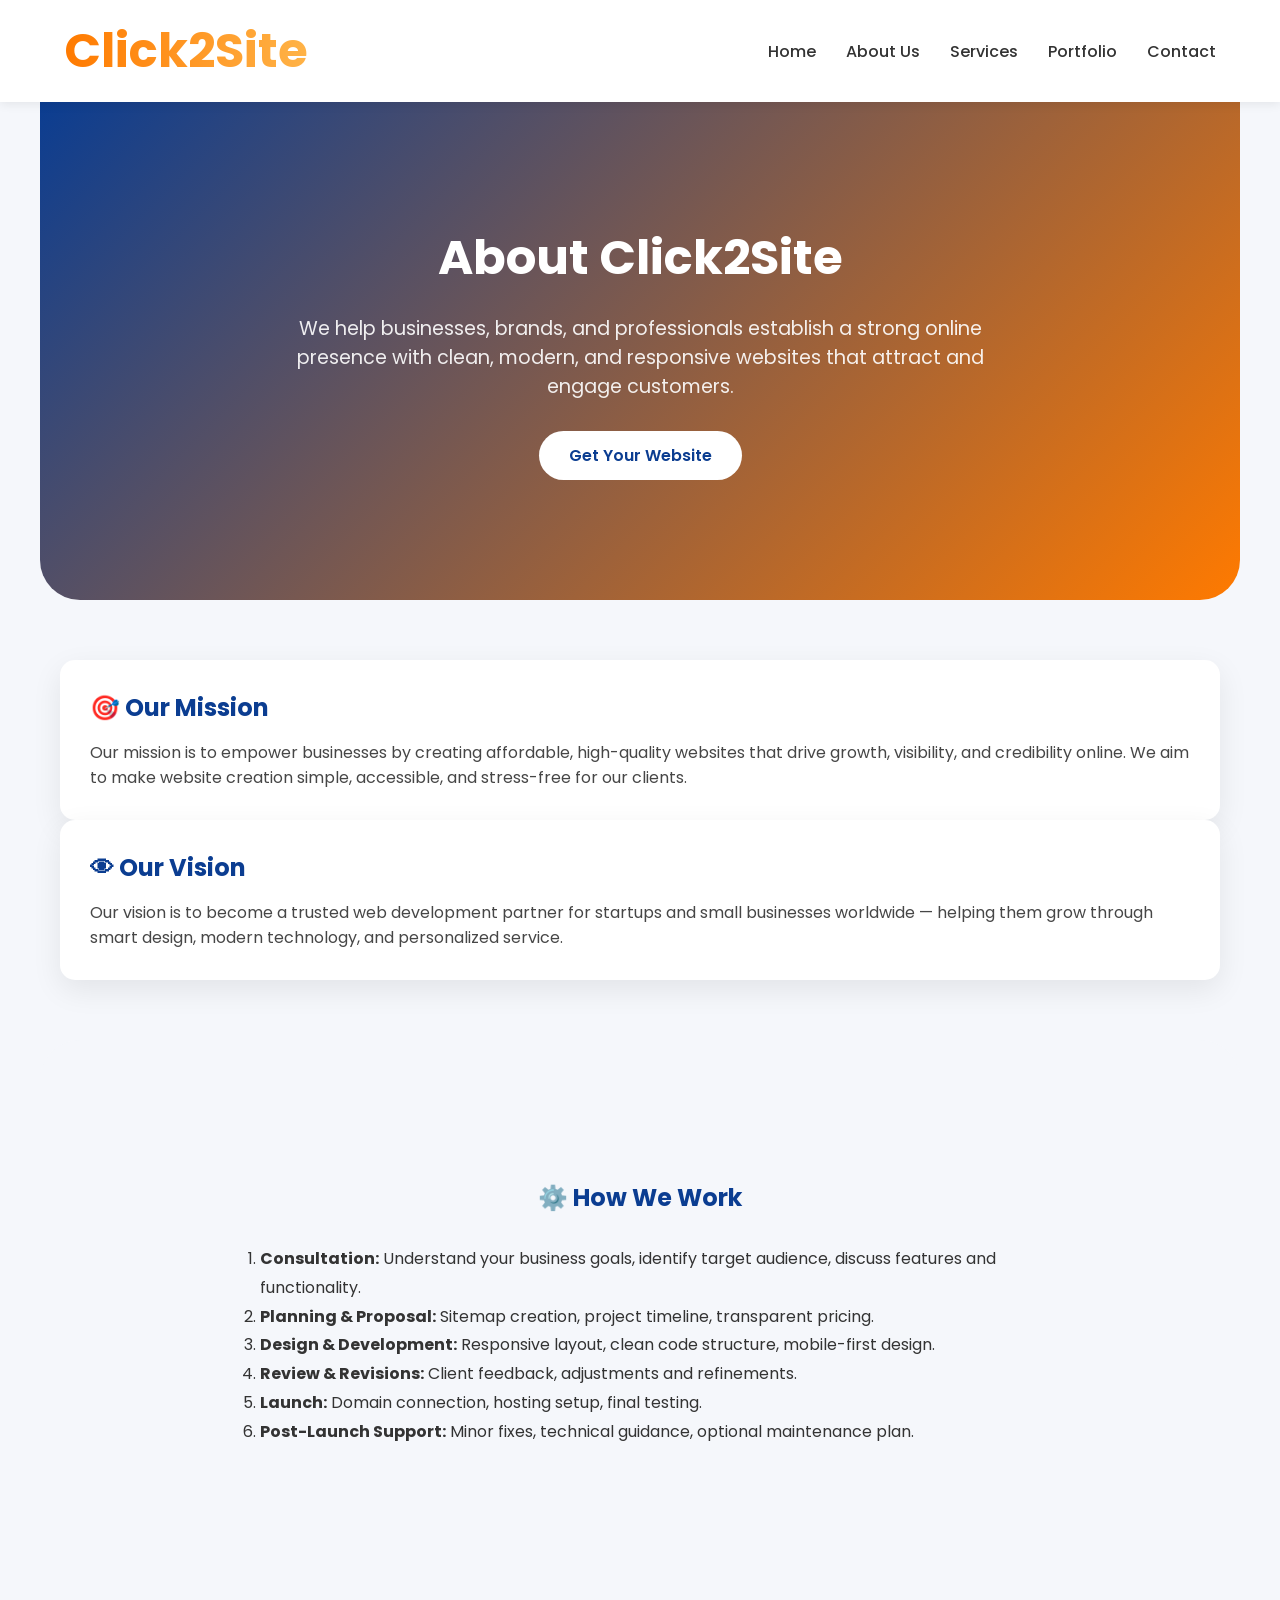
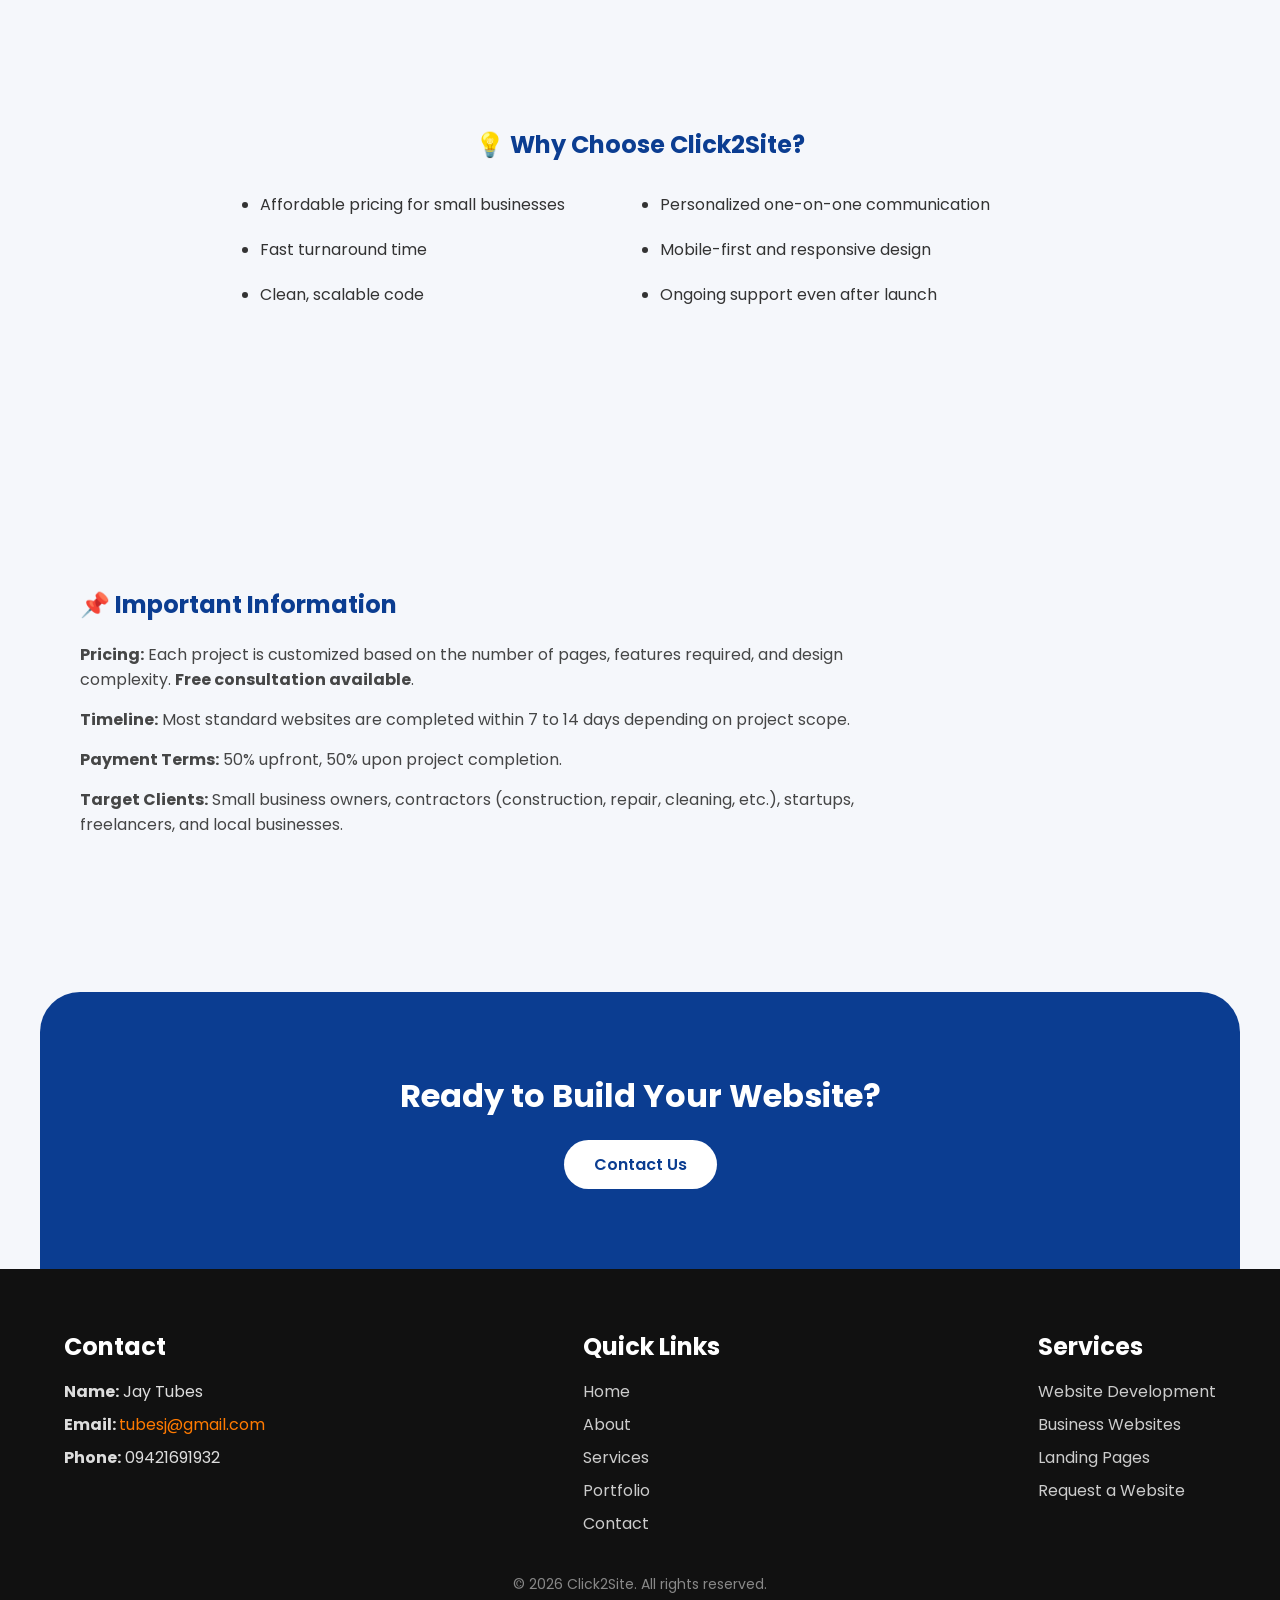
==== about.html @ c692c17a "Add files via upload" ====
<!DOCTYPE html>
<html lang="en">
<head>
    <meta charset="UTF-8">
    <meta name="viewport" content="width=device-width, initial-scale=1.0">
    <title>Click2Site - About Us</title>
    <link rel="stylesheet" href="style.css">
    <link href="https://fonts.googleapis.com/css2?family=Poppins:wght@300;400;500;600;700&display=swap" rel="stylesheet">
</head>
<body>
    <!-- Header -->
    <header class="header">
        <div class="header-container">
            <div class="logo">
                <span class="animated-logo">Click2Site</span>
            </div>
            <nav class="menu">
                <a href="index.html">Home</a>
                <a href="about.html">About Us</a>
                <a href="services.html">Services</a>
                <a href="portfolio.html">Portfolio</a>
                <a href="contact.html">Contact</a>
            </nav>
        </div>
    </header>

    <!-- Hero Section -->
   <section class="hero-about">
    <div class="hero-overlay">
        <div class="hero-content">
            <h1>About Click2Site</h1>
            <p>We help businesses, brands, and professionals establish a strong online presence with clean, modern, and responsive websites that attract and engage customers.</p>
            <a href="contact.html" class="btn-hero">Get Your Website</a>
        </div>
    </div>
   </section>

    <!-- Mission & Vision -->
    <section class="mission-vision">
        <div class="container">
            <div class="mission">
                <h2>🎯 Our Mission</h2>
                <p>Our mission is to empower businesses by creating affordable, high-quality websites that drive growth, visibility, and credibility online. We aim to make website creation simple, accessible, and stress-free for our clients.</p>
            </div>
            <div class="vision">
                <h2>👁 Our Vision</h2>
                <p>Our vision is to become a trusted web development partner for startups and small businesses worldwide — helping them grow through smart design, modern technology, and personalized service.</p>
            </div>
        </div>
    </section>

    <!-- Services Offered -->
    

    <!-- How We Work -->
    <section class="how-we-work">
        <div class="container">
            <h2>⚙️ How We Work</h2>
            <ol>
                <li><strong>Consultation:</strong> Understand your business goals, identify target audience, discuss features and functionality.</li>
                <li><strong>Planning & Proposal:</strong> Sitemap creation, project timeline, transparent pricing.</li>
                <li><strong>Design & Development:</strong> Responsive layout, clean code structure, mobile-first design.</li>
                <li><strong>Review & Revisions:</strong> Client feedback, adjustments and refinements.</li>
                <li><strong>Launch:</strong> Domain connection, hosting setup, final testing.</li>
                <li><strong>Post-Launch Support:</strong> Minor fixes, technical guidance, optional maintenance plan.</li>
            </ol>
        </div>
    </section>

    <!-- Why Choose Us -->
    <section class="why-choose-us">
        <div class="container">
            <h2>💡 Why Choose Click2Site?</h2>
            <ul>
                <li>Affordable pricing for small businesses</li>
                <li>Personalized one-on-one communication</li>
                <li>Fast turnaround time</li>
                <li>Mobile-first and responsive design</li>
                <li>Clean, scalable code</li>
                <li>Ongoing support even after launch</li>
            </ul>
        </div>
    </section>

    <!-- Important Info -->
    <section class="important-info">
        <div class="container">
            <h2>📌 Important Information</h2>
            <p><strong>Pricing:</strong> Each project is customized based on the number of pages, features required, and design complexity. <strong>Free consultation available</strong>.</p>
            <p><strong>Timeline:</strong> Most standard websites are completed within 7 to 14 days depending on project scope.</p>
            <p><strong>Payment Terms:</strong> 50% upfront, 50% upon project completion.</p>
            <p><strong>Target Clients:</strong> Small business owners, contractors (construction, repair, cleaning, etc.), startups, freelancers, and local businesses.</p>
        </div>
    </section>

    <!-- Call to Action -->
    <section class="cta">
        <h2>Ready to Build Your Website?</h2>
        <a href="contact.html" class="btn">Contact Us</a>
    </section>

    <!-- Footer -->
    <footer class="footer">
    <div class="footer-container">

        <!-- Contact Info -->
        <div class="contact-info">
            <h2>Contact</h2>
            <p><strong>Name:</strong> Jay Tubes</p>
            <p><strong>Email: </strong><a href="mailto:tubesj@gmail.com">tubesj@gmail.com</a></p>
            <p><strong>Phone:</strong> 09421691932</p>
        </div>

        <!-- Quick Links -->
        <div class="footer-links">
            <h2>Quick Links</h2>
            <a href="index.html">Home</a>
            <a href="about.html">About</a>
            <a href="services.html">Services</a>
            <a href="portfolio.html">Portfolio</a>
            <a href="contact.html">Contact</a>
        </div>

        <!-- Services -->
        <div class="footer-links">
            <h2>Services</h2>
            <a href="services.html">Website Development</a>
            <a href="services.html">Business Websites</a>
            <a href="services.html">Landing Pages</a>
            <a href="contact.html">Request a Website</a>
        </div>

    </div>

    <div class="footer-bottom">
        <p>&copy; 2026 Click2Site. All rights reserved.</p>
    </div>
</footer>
</body>
</html>
---- style.css ----
*{
margin:0;
padding:0;
box-sizing:border-box;
font-family:'Poppins',sans-serif;
}

body{
background:#f5f7fb;
color:#333;
}

/* MAIN WIDTH */
section,
.header-container,
.footer-container{
max-width:1200px;
margin:auto;
}

/* HEADER */
.header{
background:white;
box-shadow:0 2px 10px rgba(0,0,0,0.08);
padding:15px 5%;
position:sticky;
top:0;
z-index:1000;
}

.header-container{
display:flex;
justify-content:space-between;
align-items:center;
}


/* Animated CSS Logo */
.animated-logo {
    font-size: 3rem;
    font-weight: bold;
    background: linear-gradient(90deg, #ff7a00, #ffb347, #0b3d91, #ff7a00);
    background-size: 300%;
    background-clip: text;
    -webkit-text-fill-color: transparent;
    animation: animateLogo 4s linear infinite;
}

@keyframes animateLogo {
    0% {
        background-position: 0%;
    }
    50% {
        background-position: 100%;
    }
    100% {
        background-position: 0%;
    }
}

/* MENU */
.menu{
display:flex;
gap:30px;
}

.menu a{
text-decoration:none;
color:#333;
font-weight:500;
font-size:16px;
transition:0.3s;
}

.menu a:hover{
color:#ff7a00;
}

/* HERO */
.hero{
background:linear-gradient(135deg,#0b3d91,#ff7a00);
color:white;
padding:120px 20px;
text-align:center;
border-radius:0 0 40px 40px;
}

.hero-content{
max-width:750px;
margin:auto;
}

.hero h1{
font-size:3rem;
margin-bottom:20px;
}

.hero p{
font-size:1.2rem;
margin-bottom:30px;
opacity:0.9;
}

/* BUTTON */
.btn{
display:inline-block;
padding:12px 30px;
background:#fff;
color:#0b3d91;
font-weight:600;
border-radius:30px;
text-decoration:none;
transition:0.3s;
}

.btn:hover{
background:#ffb347;
color:white;
}

/* ABOUT */
.about-preview{
text-align:center;
padding:80px 20px;
}

.about-preview h2{
font-size:2.2rem;
margin-bottom:15px;
color:#0b3d91;
}

.about-preview p{
max-width:600px;
margin:auto;
}

/* SERVICES */
.services-preview{
padding:80px 20px;
text-align:center;
}

.services-preview h2{
font-size:2.2rem;
margin-bottom:40px;
color:#0b3d91;
}

/* SERVICE CARDS */
.services-cards{
display:flex;
gap:30px;
justify-content:center;
flex-wrap:wrap;
}

.card{
background:white;
padding:35px;
width:280px;
border-radius:15px;
box-shadow:0 10px 30px rgba(0,0,0,0.08);
transition:0.3s;
}

.card h3{
color:#0b3d91;
margin-bottom:10px;
}

.card:hover{
transform:translateY(-10px);
box-shadow:0 20px 40px rgba(0,0,0,0.15);
}




/* CTA */
.cta{
text-align:center;
padding:80px 20px;
background:#0b3d91;
color:white;
border-radius:40px 40px 0 0;
}

.cta h2{
margin-bottom:20px;
font-size:2rem;
}

/* FOOTER */
.footer{
background:#111;
color:#ddd;
padding:60px 5% 30px;
}

.footer-container{
display:flex;
justify-content:space-between;
flex-wrap:wrap;
gap:40px;
}

.footer h2{
margin-bottom:15px;
color:white;
}

.contact-info p{
margin-bottom:8px;
}

.contact-info a{
color:#ff7a00;
text-decoration:none;
}

.footer-links a{
display:block;
color:#ccc;
margin-bottom:8px;
text-decoration:none;
transition:0.3s;
}

.footer-links a:hover{
color:#ff7a00;
}

.footer-bottom{
text-align:center;
margin-top:30px;
font-size:14px;
color:#888;
}

/* MOBILE */
@media(max-width:768px){

.header-container{
flex-direction:column;
gap:15px;
}

.menu{
flex-direction:column;
align-items:center;
}

.hero h1{
font-size:2.2rem;
}

.services-cards{
flex-direction:column;
align-items:center;
}

.footer-container{
flex-direction:column;
text-align:center;
}

}

/* ABOUT PAGE STYLES */
.hero-about{
    background: linear-gradient(135deg,#0b3d91,#ff7a00);
    color: white;
    padding: 120px 20px;
    text-align: center;
    border-radius: 0 0 40px 40px;
}

.hero-about .hero-content h1{
    font-size: 3rem;
    margin-bottom: 20px;
}

.hero-about .hero-content p{
    font-size: 1.2rem;
    margin-bottom: 30px;
    opacity: 0.9;
}

.hero-about .btn-hero{
    display:inline-block;
    padding: 12px 30px;
    background:#fff;
    color:#0b3d91;
    font-weight:600;
    border-radius:30px;
    text-decoration:none;
    transition:0.3s;
}

.hero-about .btn-hero:hover{
    background:#ffb347;
    color:white;
}

/* ABOUT CONTENT SECTIONS */
.container{
    max-width:1200px;
    margin:auto;
    padding:60px 20px;
}

.mission-vision{
    display:flex;
    gap:40px;
    justify-content: space-between;
    flex-wrap: wrap;
    text-align: left;
}

.mission, .vision{
    flex:1;
    min-width:300px;
    background:white;
    padding:30px;
    border-radius:15px;
    box-shadow:0 10px 30px rgba(0,0,0,0.08);
    transition:0.3s;
}

.mission h2, .vision h2{
    color:#0b3d91;
    margin-bottom:15px;
}

.mission-vision p{
    opacity:0.9;
}

.mission:hover, .vision:hover{
    transform:translateY(-10px);
    box-shadow:0 20px 40px rgba(0,0,0,0.15);
}

/* HOW WE WORK */
.how-we-work{
    background:#f5f7fb;
    padding:80px 20px;
    border-radius:40px 40px 0 0;
}

.how-we-work h2{
    color:#0b3d91;
    margin-bottom:30px;
    text-align:center;
}

.how-we-work ol{
    max-width:800px;
    margin:auto;
    padding-left:20px;
    line-height:1.8;
}

/* WHY CHOOSE US */
.why-choose-us{
    padding:80px 20px;
}

.why-choose-us h2{
    color:#0b3d91;
    text-align:center;
    margin-bottom:30px;
}

.why-choose-us ul{
    max-width:800px;
    margin:auto;
    display:grid;
    grid-template-columns: repeat(auto-fit,minmax(250px,1fr));
    gap:20px;
    list-style-type: disc;
    padding-left:20px;
}

/* IMPORTANT INFO */
.important-info{
    background:#f5f7fb;
    padding:80px 20px;
    text-align:left;
}

.important-info h2{
    color:#0b3d91;
    margin-bottom:20px;
}

.important-info p{
    max-width:800px;
    margin-bottom:15px;
    opacity:0.9;
}

/* SERVICES PAGE STYLES */
.services-hero{
    background: linear-gradient(135deg,#0b3d91,#ff7a00);
    color:white;
    padding:120px 20px;
    text-align:center;
    border-radius:0 0 40px 40px;
}

.services-hero h1{
    font-size:3rem;
    margin-bottom:20px;
}

.services-hero p{
    font-size:1.2rem;
    margin-bottom:30px;
    opacity:0.9;
}

.services-hero .btn-hero{
    display:inline-block;
    padding:12px 30px;
    background:#fff;
    color:#0b3d91;
    font-weight:600;
    border-radius:30px;
    text-decoration:none;
    transition:0.3s;
}

.services-hero .btn-hero:hover{
    background:#ffb347;
    color:white;
}

.services-list{
    padding:80px 20px;
    text-align:center;
}

.services-list h2{
    font-size:2.2rem;
    margin-bottom:40px;
    color:#0b3d91;
}

.services-cards{
    display:flex;
    gap:30px;
    justify-content:center;
    flex-wrap:wrap;
}

.services-cards .card{
    background:white;
    padding:35px;
    width:280px;
    border-radius:15px;
    box-shadow:0 10px 30px rgba(0,0,0,0.08);
    transition:0.3s;
}

.services-cards .card h3{
    color:#0b3d91;
    margin-bottom:10px;
}

.services-cards .card p{
    opacity:0.9;
}

.services-cards .card:hover{
    transform:translateY(-10px);
    box-shadow:0 20px 40px rgba(0,0,0,0.15);
}

/* MOBILE ADJUSTMENTS */
@media(max-width:768px){
    .mission-vision{
        flex-direction:column;
    }

    .why-choose-us ul{
        grid-template-columns:1fr;
    }

    .how-we-work ol{
        padding-left:10px;
    }
}

/* ==================PORTFOLIO PAGE =========================*/
.portfolio-hero{
    background: linear-gradient(135deg,#0b3d91,#ff7a00);
    color:white;
    padding:120px 20px;
    text-align:center;
    border-radius:0 0 40px 40px;
}

.portfolio-hero h1{
    font-size:3rem;
    margin-bottom:20px;
}

.portfolio-hero p{
    font-size:1.2rem;
    opacity:0.9;
}

/* Portfolio Gallery */
.portfolio-gallery{
    padding:80px 20px;
    text-align:center;
}

.portfolio-gallery h2{
    color:#0b3d91;
    margin-bottom:40px;
}

.portfolio-cards{
    display:flex;
    gap:30px;
    flex-wrap:wrap;
    justify-content:center;
}

.portfolio-cards .card{
    background:white;
    border-radius:15px;
    overflow:hidden;
    width:300px;
    box-shadow:0 10px 30px rgba(0,0,0,0.08);
    transition:0.3s;
    text-align:left;
}

.portfolio-cards .card img{
    width:100%;
    height:200px;
    object-fit:cover;
}

.portfolio-cards .card h3{
    color:#0b3d91;
    margin:15px;
}

.portfolio-cards .card p{
    margin:0 15px 15px 15px;
    opacity:0.9;
}

.portfolio-cards .card:hover{
    transform:translateY(-10px);
    box-shadow:0 20px 40px rgba(0,0,0,0.15);
}

/* MOBILE */
@media(max-width:768px){
    .portfolio-cards{
        flex-direction:column;
        align-items:center;
    }
}


/*======================================= CONTACT PAGE =======================================*/
.contact-hero{
    background: linear-gradient(135deg,#0b3d91,#ff7a00);
    color:white;
    padding:120px 20px;
    text-align:center;
    border-radius:0 0 40px 40px;
}

.contact-hero h1{
    font-size:3rem;
    margin-bottom:20px;
}

.contact-hero p{
    font-size:1.2rem;
    opacity:0.9;
}

/* Contact Form */
.contact-section{
    padding:80px 20px;
}

.contact-section h2{
    color:#0b3d91;
    text-align:center;
    margin-bottom:40px;
}

.contact-form{
    max-width:700px;
    margin:auto;
    display:flex;
    flex-direction:column;
    gap:20px;
}

.contact-form input,
.contact-form textarea{
    padding:12px 20px;
    border-radius:10px;
    border:1px solid #ccc;
    font-size:16px;
    font-family:'Poppins',sans-serif;
    outline:none;
    transition:0.3s;
}

.contact-form input:focus,
.contact-form textarea:focus{
    border-color:#0b3d91;
    box-shadow:0 0 10px rgba(11,61,145,0.2);
}

.contact-form button{
    padding:12px 30px;
    background:#0b3d91;
    color:white;
    font-weight:600;
    border-radius:30px;
    border:none;
    cursor:pointer;
    transition:0.3s;
}

.contact-form button:hover{
    background:#ff7a00;
}

/* Contact Info Section */
.contact-info-section{
    max-width:700px;
    margin:60px auto 0 auto;
    text-align:center;
}

.contact-info-section h2{
    color:#0b3d91;
    margin-bottom:20px;
}

.contact-info-section p{
    margin-bottom:10px;
    opacity:0.9;
}

.contact-info-section a{
    color:#ff7a00;
    text-decoration:none;
}

/* MOBILE */
@media(max-width:768px){
    .contact-form{
        width:100%;
    }
}

/* Make portfolio video fully responsive inside card 
.video-container {
    position: relative;
    width: 100%;
    padding-top: 56.25%; /* 16:9 Aspect Ratio 
    margin-bottom: 20px;
}

.video-container iframe {
    position: absolute;
    top: 0;
    left: 0;
    width: 100% !important;
    height: 100% !important;
    border: none;
    border-radius: 15px; /* match card style 
} */


/*=====================CARD PORTFOLIO==============================*/
.cardPortfolio{
    width:50%;
    margin:60px auto;   /* centers horizontally */
    background:white;
    padding:35px;
    border-radius:15px;
    box-shadow:0 10px 30px rgba(0,0,0,0.08);
}

@media(max-width:768px){
    .cardPortfolio{
        width:90%;
    }
}

.cardPortfolio a{
    display:block;
    width:fit-content;
    margin:30px auto 0 auto;
}
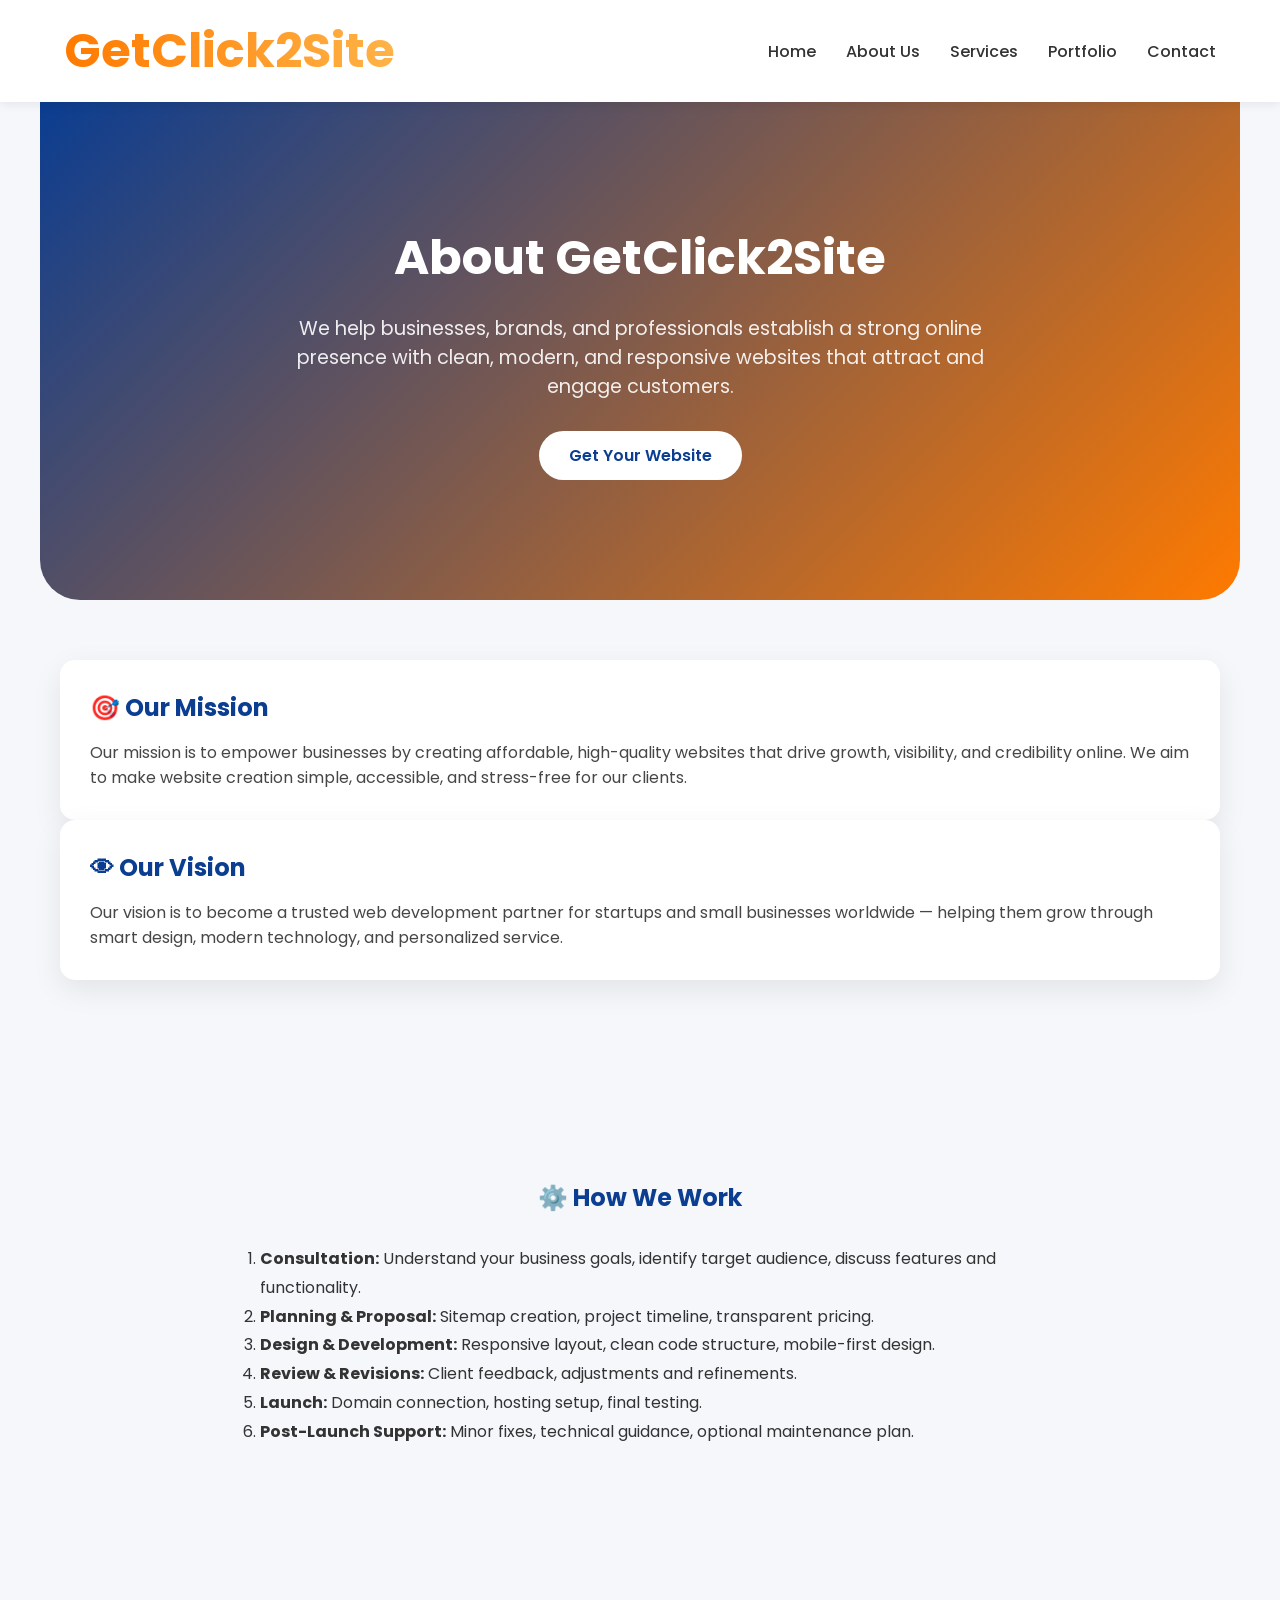
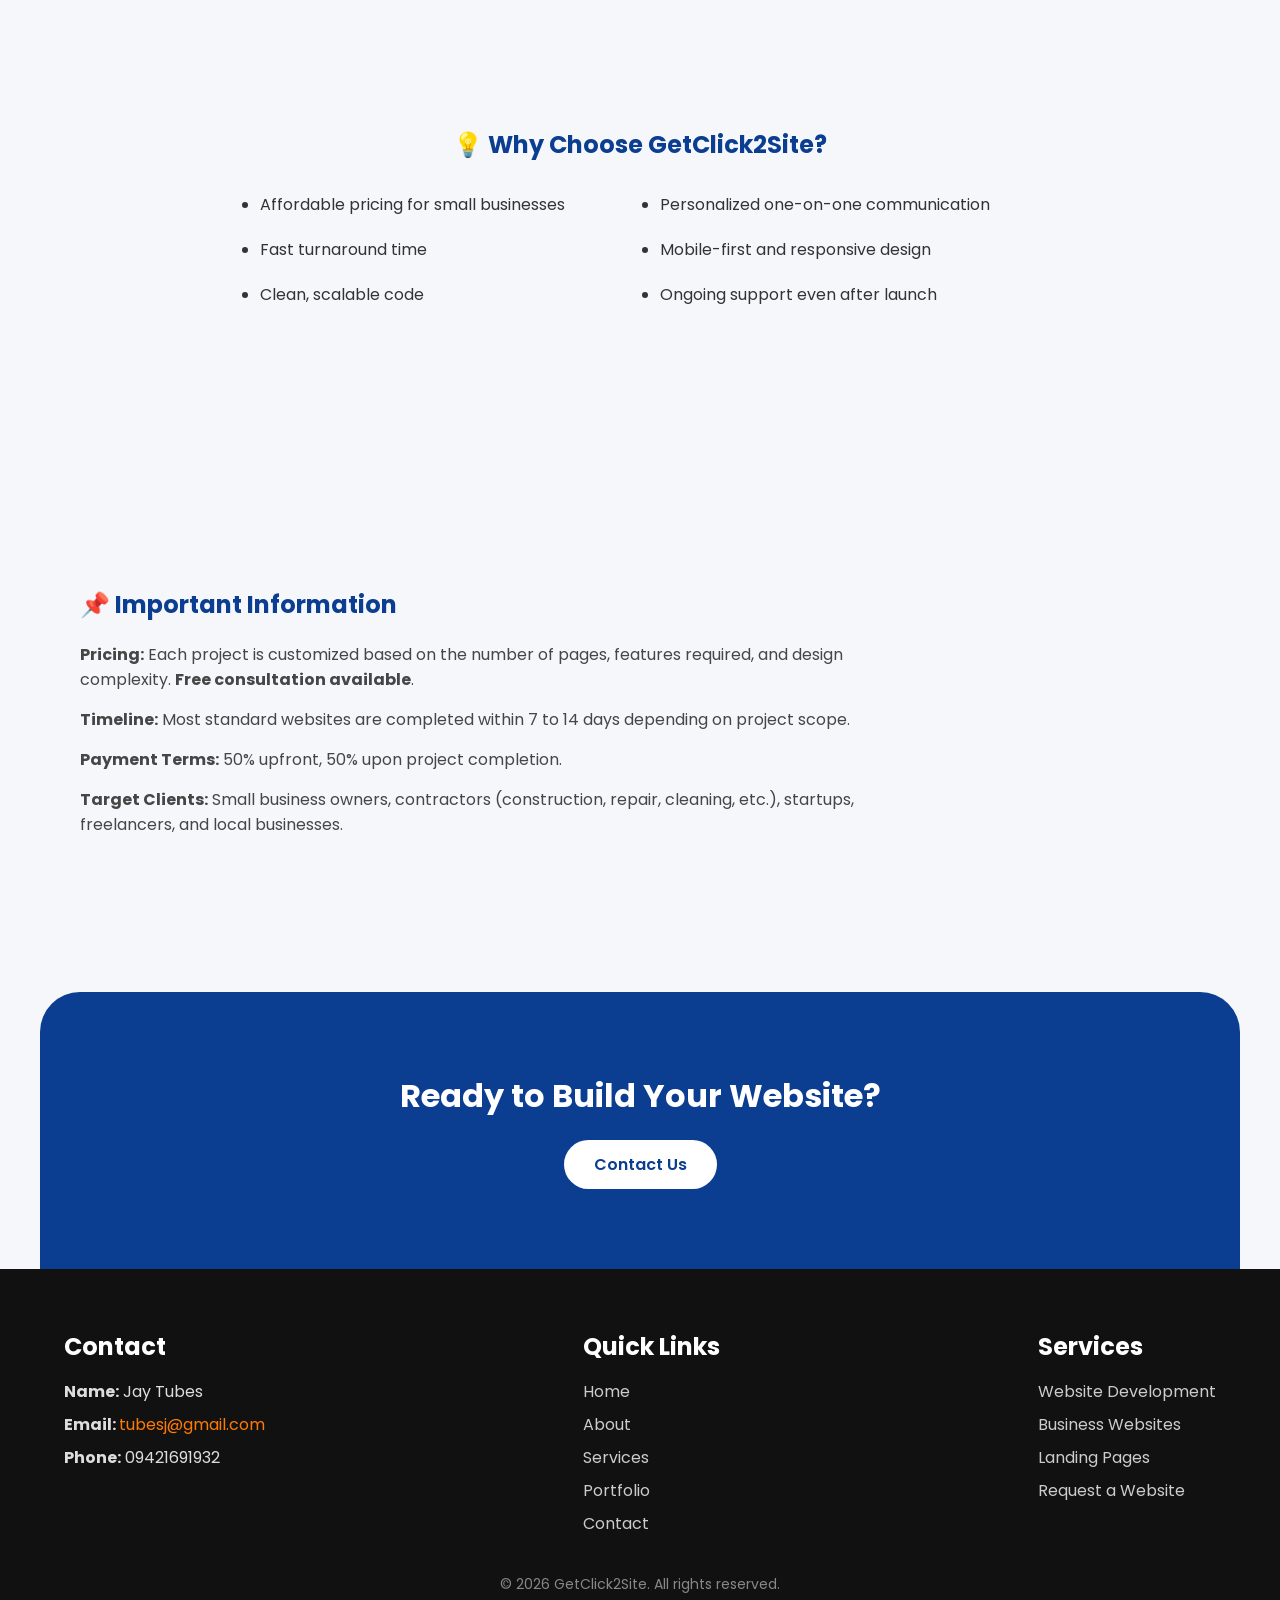
==== commit 565f6a17: "Update about.html" ====
--- a/about.html
+++ b/about.html
@@ -3,7 +3,7 @@
 <head>
     <meta charset="UTF-8">
     <meta name="viewport" content="width=device-width, initial-scale=1.0">
-    <title>Click2Site - About Us</title>
+    <title>GetClick2Site - About Us</title>
     <link rel="stylesheet" href="style.css">
     <link href="https://fonts.googleapis.com/css2?family=Poppins:wght@300;400;500;600;700&display=swap" rel="stylesheet">
 </head>
@@ -12,7 +12,7 @@
     <header class="header">
         <div class="header-container">
             <div class="logo">
-                <span class="animated-logo">Click2Site</span>
+                <span class="animated-logo">GetClick2Site</span>
             </div>
             <nav class="menu">
                 <a href="index.html">Home</a>
@@ -28,7 +28,7 @@
    <section class="hero-about">
     <div class="hero-overlay">
         <div class="hero-content">
-            <h1>About Click2Site</h1>
+            <h1>About GetClick2Site</h1>
             <p>We help businesses, brands, and professionals establish a strong online presence with clean, modern, and responsive websites that attract and engage customers.</p>
             <a href="contact.html" class="btn-hero">Get Your Website</a>
         </div>
@@ -70,7 +70,7 @@
     <!-- Why Choose Us -->
     <section class="why-choose-us">
         <div class="container">
-            <h2>💡 Why Choose Click2Site?</h2>
+            <h2>💡 Why Choose GetClick2Site?</h2>
             <ul>
                 <li>Affordable pricing for small businesses</li>
                 <li>Personalized one-on-one communication</li>
@@ -133,8 +133,9 @@
     </div>
 
     <div class="footer-bottom">
-        <p>&copy; 2026 Click2Site. All rights reserved.</p>
+        <p>&copy; 2026 GetClick2Site. All rights reserved.</p>
     </div>
 </footer>
 </body>
-</html>+
+</html>
